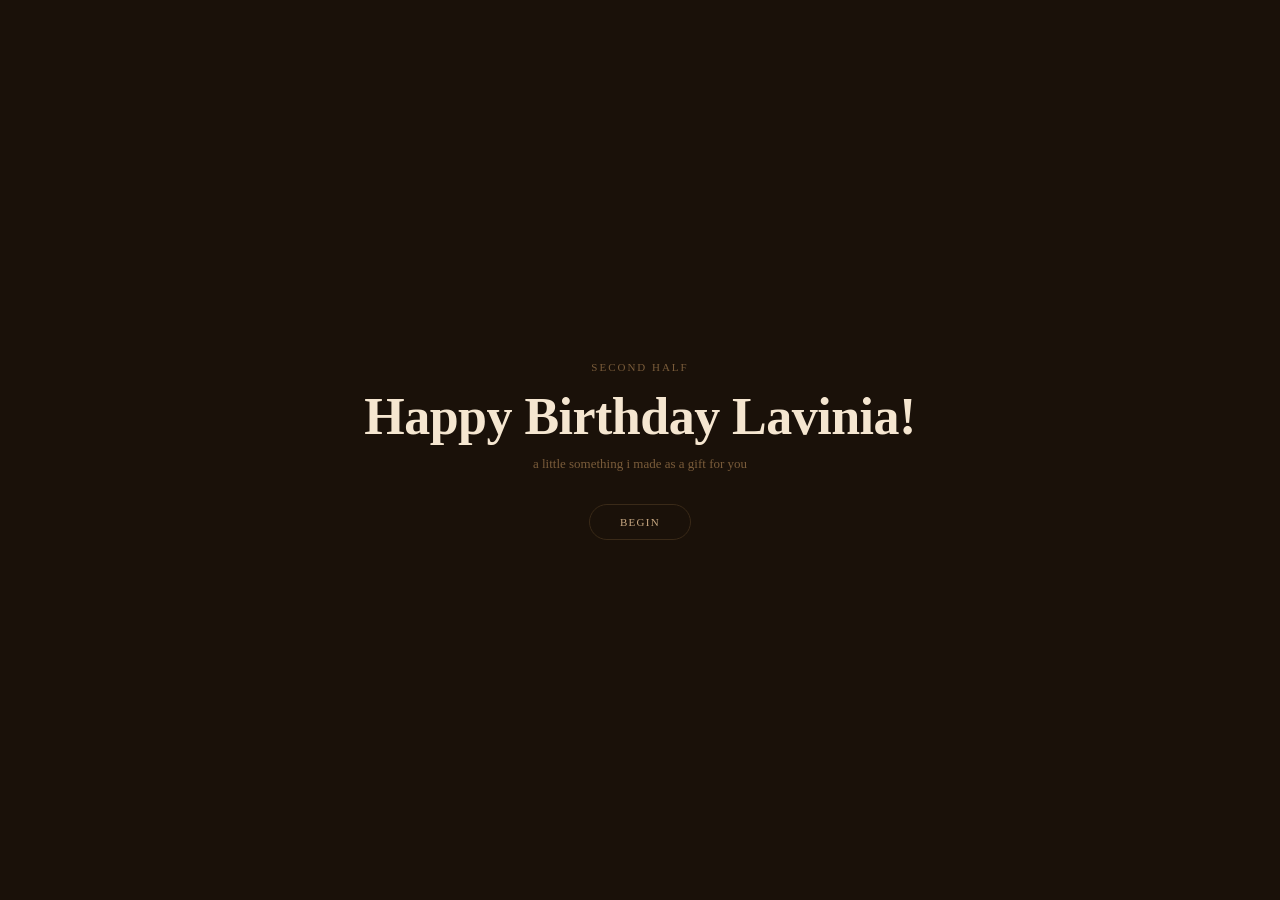
==== index.html @ 95949c0f "fixed namvigation between indes and gallery.html, escape key on lightbox" ====
<!DOCTYPE html>
<html lang="en">
<head>
  <meta charset="UTF-8">
  <meta name="viewport" content="width=device-width, initial-scale=1.0">
  <title>Second Half</title>
  <link rel="stylesheet" href="style.css">
</head>
<body>

  <!-- Intro screen -->
  <section id="intro" class="screen active">
    <p class="eyebrow">Second Half</p>
    <h1 class="title">Happy Birthday Lavinia!</h1>
    <p class="sub">a little something i made as a gift for you</p>
    <button id="begin-btn" class="button">begin</button>
    <div class="nav-dots">
      <span class="dot active"></span>
      <span class="dot"></span>
      <span class="dot"></span>
      <span class="dot"></span>
      <span class="dot"></span>
    </div>
  </section>

  <!-- Chapter 1 — Photos -->
  <section id="ch1" class="screen">
    <p class="eyebrow">Chapter one</p>
    <h2 class="title">Pics of you I love</h2>
    <div class="chapter-nav">
      <button class="prev-btn button" data-prev="intro">Intro</button>
      <button id="gallery-btn" class="button">Next</button>
    </div>
  </section>

  <!-- Chapter 2 — Music break -->
  <section id="ch2" class="screen">
    <p class="eyebrow">Chapter two</p>
    <h2 class="title">Music break</h2>
    <div class="music-player">
      <!-- player goes here later -->
    </div>
    <div class="chapter-nav">
      <button id="ch2-prev-btn" class="prev-btn button" >Prev</button>
      <button class="next-btn button" data-next="ch3">Next</button>
    </div>
  </section>

  <!-- Chapter 3 — What I learnt -->
  <section id="ch3" class="screen">
    <p class="eyebrow">Chapter three</p>
    <h2 class="title">What I learnt from you</h2>
    <div class="reflections">
      <!-- written content goes here later -->
    </div>
    <div class="chapter-nav">
      <button class="prev-btn button" data-prev="ch2">← Ch. 2</button>
      <button class="next-btn button" data-next="ch4">Ch. 4 →</button>
    </div>
  </section>

  <!-- Chapter 4 — Music break 2 -->
  <section id="ch4" class="screen">
    <p class="eyebrow">Chapter four</p>
    <h2 class="title">Music break</h2>
    <div class="music-player">
      <!-- player goes here later -->
    </div>
    <div class="chapter-nav">
      <button class="prev-btn button" data-prev="ch3">← Ch. 3</button>
      <button class="next-btn button" data-next="ch5">Ch. 5 →</button>
    </div>
  </section>

  <!-- Chapter 5 — Letter -->
  <section id="ch5" class="screen">
    <p class="eyebrow">Chapter five</p>
    <h2 class="title">A letter to you</h2>
    <div class="letter">
      <!-- letter goes here later -->
    </div>
    <div class="chapter-nav">
      <button class="prev-btn button" data-prev="ch4">← Ch. 4</button>
    </div>
  </section>

  <script src="script.js"></script>
</body></html>
---- style.css ----
* {
  margin: 0;
  padding: 0;
  box-sizing: border-box;
}

:root {
  --bg: #1a1109;
  --dark: #3a2a18;
  --mid: #7a5c3a;
  --sand: #c8a882;
  --cream: #f5e6d0;
}

body {
  background: var(--bg);
  color: var(--cream);
  font-family: 'Georgia', serif;
  height: 100vh;
  overflow: hidden;
}

.screen {
  position: fixed;
  inset: 0;
  display: flex;
  flex-direction: column;
  align-items: center;
  justify-content: center;
  padding: 48px 32px;
  text-align: center;
  opacity: 0;
  pointer-events: none;
  transition: opacity 0.8s ease;
}

.screen.active {
  opacity: 1;
  pointer-events: all;
}

.eyebrow {
  font-size: 11px;
  letter-spacing: 0.18em;
  text-transform: uppercase;
  color: var(--mid);
  margin-bottom: 14px;
  animation: fadeIn 0.8s ease forwards;
}

.title {
  font-family: 'Georgia', serif;
  font-size: 52px;
  font-weight: 700;
  color: var(--cream);
  margin-bottom: 10px;
  letter-spacing: -0.01em;
}

.word {
  display: inline-block;
  opacity: 0;
  animation: fadeIn 0.6s ease forwards;
}

.sub {
  font-size: 13px;
  color: var(--mid);
  opacity: 0;
  margin-bottom: 32px;
  animation: fadeIn 0.8s ease forwards;
  animation-delay: 2s;
}

#begin-btn {
  font-family: 'Georgia', serif;
  font-size: 11px;
  letter-spacing: 0.12em;
  text-transform: uppercase;
  color: var(--sand);
  opacity: 0;
  border: 0.5px solid var(--dark);
  background: transparent;
  padding: 11px 30px;
  border-radius: 40px;
  cursor: pointer;
  transition: color 0.2s, border-color 0.2s;
  animation: fadeIn 0.8s ease forwards;
  animation-delay: 3s;
}

#begin-btn:hover {
  color: var(--cream);
  border-color: var(--mid);
}

.button {
  font-family: 'Georgia', serif;
  font-size: 11px;
  letter-spacing: 0.12em;
  text-transform: uppercase;
  color: var(--sand);
  border: 0.5px solid var(--dark);
  background: transparent;
  padding: 11px 30px;
  border-radius: 40px;
  cursor: pointer;
  transition: color 0.2s, border-color 0.2s;
}

.button:hover {
  color: var(--cream);
  border-color: var(--mid);
}

.gallery {
  display: flex;
  flex-direction: column;
  align-items: center;
  text-align: center;
  max-width: 1100px;
  margin: 0 auto;
  padding: 48px 56px;
}

.gallery .title {
  padding-bottom: 30px;
}

#boxA {
  grid-area: A;
}

#boxB {
  grid-area: B;
}

#boxC {
  grid-area: C;
}

#boxD {
  grid-area: D;
}

#boxE {
  grid-area: E;
}

#boxF {
  grid-area: F;
}

#boxG {
  grid-area: G;
}

#boxH {
  grid-area: H;
}

#boxS1 {
  grid-area: S1;
  display: flex;
  flex-direction: column;
  justify-content: center;
}

#boxS2 {
  grid-area: S2;
  display: flex;
  flex-direction: column;
  justify-content: center;

}

#boxS3 {
  grid-area: S3;
}


.photo-grid {
  background: var(--bg);
  max-width: 1100px;
  margin: 0 auto;
  /* padding: 48px 56px; */
  display: grid;
  grid-gap: 15px;
  grid-template-columns: 1fr 1fr 1fr;
  grid-template-rows: 250px 250px 250px 250px 180px 250px 250px;
  grid-template-areas:
    "A B B"
    "A C S1"
    "S2 C D"
    "E E D"
    "S3 S3 S3"
    "H F F"
    "H G G";
}

.myBox {
  height: 100%;
  /* border: 1px solid; */
  border-radius: 5px;
  padding: 10px;
}


.photo-card {
  display: flex;
  flex-direction: column;
  height: 100%;
  padding-bottom: 8px;
}

.photo-card img {
  flex: 1;
  min-height: 0;
  width: 100%;
  object-fit: cover;
}

.caption {
  padding-top: 20px;
  font-size: 11px;
  color: var(--sand);
  flex-shrink: 0;
  text-align: center;
}

.lavinia {
  font-size: 7rem;
  font-weight: 300;
  letter-spacing: 0.15em;
  color: var(--sand);
  text-align: center;
}

.date {
  font-size: 0.9rem;
  letter-spacing: 0.2rem;
  color: var(--sand);
}

.quote {
  font-style: italic;
  font-size: 1rem;
  text-align: left;
  color: var(--sand);
}

.link-btn {
  font-size: 11px;
  text-decoration: none;
  letter-spacing: 0.12em;
  text-transform: uppercase;
  color: var(--sand);
  opacity: 0;
  border: 0.5px solid var(--dark);
  background: transparent;
  padding: 11px 30px;
  border-radius: 40px;
  cursor: pointer;
  transition: color 0.2s, border-color 0.2s;
  animation: fadeIn 0.8s ease forwards;
  animation-delay: 3s;
}

.lightbox {
  position: fixed;
  inset: 0;
  display: flex;
  flex-direction: column;
  align-items: center;
  justify-content: center;
  padding: 48px 32px;
  opacity: 0;
  pointer-events: none;
  background: rgba(0, 0, 0, 0.85);
  z-index: 1000;
  transition: opacity 0.8s ease;
}

.lightbox.active {
  opacity: 1;
  pointer-events: all;
}

.lightbox-img {
  max-width: 70vw;
  max-height: 70vh;
  object-fit: contain;
}

.lightbox-sub {
  padding: 10px;
}

.lightbox-date{
  font-size: 0.9rem;
  letter-spacing: 0.2rem;
  color: var(--sand);

}

.lightbox-quote{
  font-style: italic;
  font-size: 1rem;
  text-align: left;
  color: var(--sand);
}

.lightbox-lavinia{
  font-size: 7rem;
  font-weight: 300;
  letter-spacing: 0.15em;
  color: var(--sand);
  text-align: center;
}

@keyframes fadeIn {
  from {
    opacity: 0;
    transform: translateY(20px);
  }

  to {
    opacity: 1;
    transform: translateY(0px);
  }
}
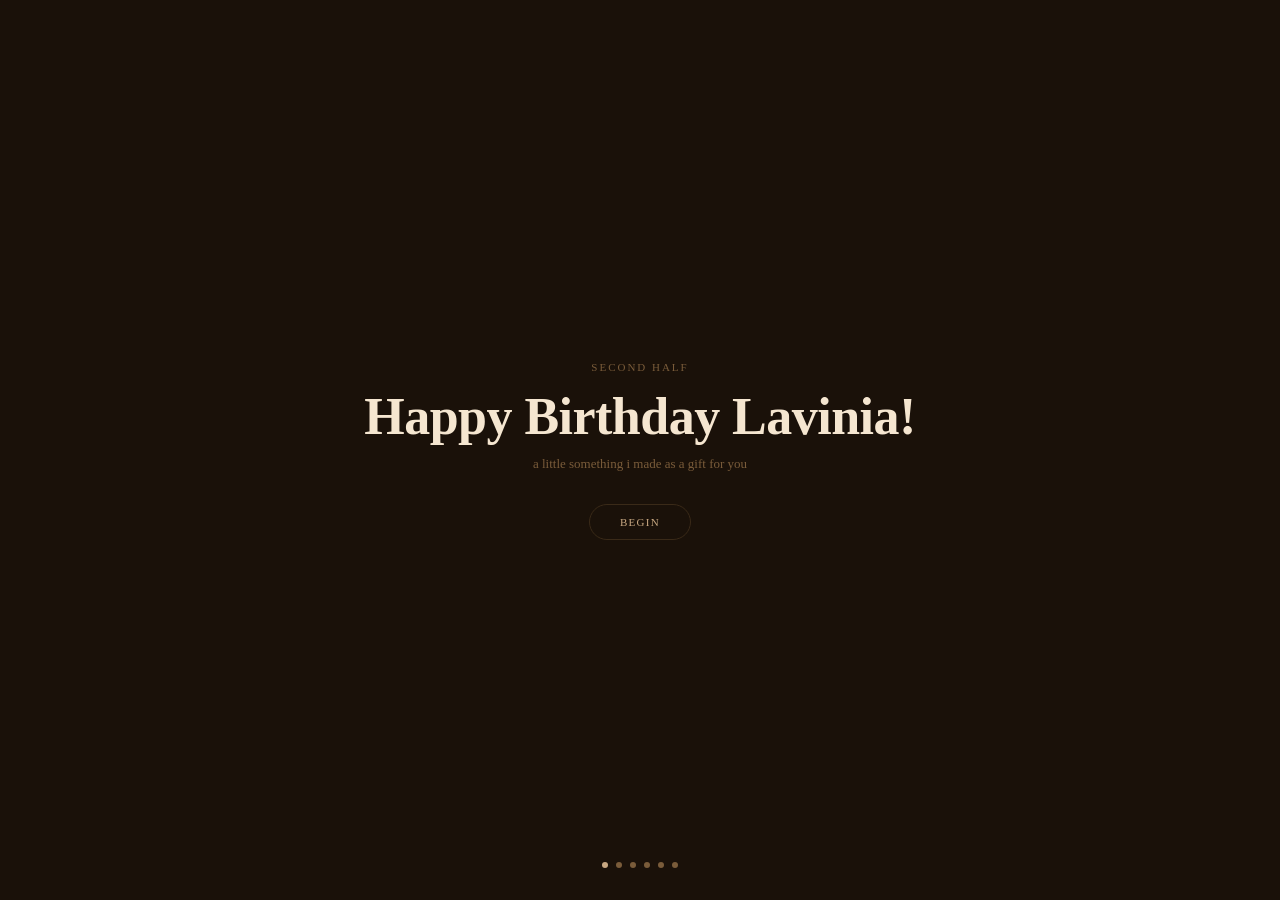
==== commit 5272bf26: "added nav dots and content to s1, s2 and s3" ====
--- a/index.html
+++ b/index.html
@@ -1,11 +1,13 @@
 <!DOCTYPE html>
 <html lang="en">
+
 <head>
   <meta charset="UTF-8">
   <meta name="viewport" content="width=device-width, initial-scale=1.0">
   <title>Second Half</title>
   <link rel="stylesheet" href="style.css">
 </head>
+
 <body>
 
   <!-- Intro screen -->
@@ -14,13 +16,6 @@
     <h1 class="title">Happy Birthday Lavinia!</h1>
     <p class="sub">a little something i made as a gift for you</p>
     <button id="begin-btn" class="button">begin</button>
-    <div class="nav-dots">
-      <span class="dot active"></span>
-      <span class="dot"></span>
-      <span class="dot"></span>
-      <span class="dot"></span>
-      <span class="dot"></span>
-    </div>
   </section>
 
   <!-- Chapter 1 — Photos -->
@@ -37,11 +32,52 @@
   <section id="ch2" class="screen">
     <p class="eyebrow">Chapter two</p>
     <h2 class="title">Music break</h2>
+    <div class="chapter-nav">
+      <button id="ch2-prev-btn" class="prev-btn button">Prev</button>
+      <button class="next-btn button" data-next="ch2-main">Next</button>
+    </div>
+  </section>
+
+  <section id="ch2-main" class="screen">
+    <p class="eyebrow">Chapter two</p>
+    <h2 class="title">Music break</h2>
     <div class="music-player">
       <!-- player goes here later -->
-    </div>
-    <div class="chapter-nav">
-      <button id="ch2-prev-btn" class="prev-btn button" >Prev</button>
+      <div class="song-card active" id="ch2-song1">
+        <iframe data-testid="embed-iframe" style="border-radius:12px"
+          src="https://open.spotify.com/embed/track/3SeDS5sSoWnwAZvVgkdKzf?utm_source=generator" width="100%" height="152"
+          frameBorder="0" allowfullscreen=""
+          allow="autoplay; clipboard-write; encrypted-media; fullscreen; picture-in-picture" loading="lazy"></iframe>
+        <p class="song-note">Reminds me of you. first song i started listening to because of you</p>
+      </div>
+      <div class="song-card" id="ch2-song2">
+        <iframe data-testid="embed-iframe" style="border-radius:12px"
+          src="https://open.spotify.com/embed/track/4PwWESSlTwzvw9B7bmtTLS?utm_source=generator" width="100%" height="152"
+          frameBorder="0" allowfullscreen=""
+          allow="autoplay; clipboard-write; encrypted-media; fullscreen; picture-in-picture" loading="lazy"></iframe>
+        <p class="song-note">A song that i didnt really like at first but slowly grew on me mainly because you like the album so much and you probably love those flowers more than me *sad emoji*</p>
+      </div>
+      <div class="song-card" id="ch2-song3">
+        <iframe data-testid="embed-iframe" style="border-radius:12px"
+          src="https://open.spotify.com/embed/track/6x0v6SaLC9E4XY39efEeCs?utm_source=generator" width="100%" height="152"
+          frameBorder="0" allowfullscreen=""
+          allow="autoplay; clipboard-write; encrypted-media; fullscreen; picture-in-picture" loading="lazy"></iframe>
+        <p class="song-note">We broke up on a saturday and i played this first thing on a sunday morning cause i saw it on your airbuds. i kinda regretted it cause it was too vibey for the occasion </p>
+      </div>
+      <div class="song-card" id="ch2-song4">
+        <iframe data-testid="embed-iframe" style="border-radius:12px"
+          src="https://open.spotify.com/embed/track/2xlV2CuWgpPyE9e0GquKDN?utm_source=generator" width="100%" height="152"
+          frameBorder="0" allowfullscreen=""
+          allow="autoplay; clipboard-write; encrypted-media; fullscreen; picture-in-picture" loading="lazy"></iframe>
+        <p class="song-note">You added it to a jam queue. and ive been listening to it ever since. it has an euphoric vibe. i like it. thank you</p>
+      </div>
+      <div class="song-nav">
+        <button class="button" id="ch2-song-prev"><</button>
+        <button class="button" id="ch2-song-next">></button>
+      </div>
+    </div>
+    <div class="chapter-nav">
+      <button id="ch2-prev-btn" class="prev-btn button">Prev</button>
       <button class="next-btn button" data-next="ch3">Next</button>
     </div>
   </section>
@@ -49,10 +85,27 @@
   <!-- Chapter 3 — What I learnt -->
   <section id="ch3" class="screen">
     <p class="eyebrow">Chapter three</p>
-    <h2 class="title">What I learnt from you</h2>
+    <h2 class="title">Reflections</h2>
     <div class="reflections">
       <!-- written content goes here later -->
-    </div>
+      <div class="reflection-block">
+        <h3>What I Learnt From You</h3>
+        <ul>
+          <li>Being more social. Trusting people more without expecting them to hurt you later</li>
+          <li>Being more paitent. Trying to understand different perspectives</li>
+          <li>Not always needing to be right</li>
+        </ul>
+      </div>
+      <div class="reflection-block">
+        <h3>What You Taught Me</h3>
+        <ul>
+          <li>Not being scared to question things i dont understand</li>
+          <li>Questioning my upbringing. Trying to experience things that were unfamilliar and waere painted bad</li>
+          <li>Journaling and being open-minded to improving yourself</li>
+        </ul>
+      </div>
+    </div>
+  
     <div class="chapter-nav">
       <button class="prev-btn button" data-prev="ch2">← Ch. 2</button>
       <button class="next-btn button" data-next="ch4">Ch. 4 →</button>
@@ -65,6 +118,50 @@
     <h2 class="title">Music break</h2>
     <div class="music-player">
       <!-- player goes here later -->
+      <div class="song-card active" id="ch4-song1">
+        <iframe data-testid="embed-iframe" style="border-radius:12px"
+        src="https://open.spotify.com/embed/track/4NSeZccoDcgpFsh90JVlrm?utm_source=generator" width="100%"
+        height="152" frameBorder="0" allowfullscreen=""
+        allow="autoplay; clipboard-write; encrypted-media; fullscreen; picture-in-picture" loading="lazy"></iframe>
+        <p class="song-note">Another one of the breakup songs. this one did damage to me i wont even lie. but i like it regardless. makes me calm and reflective, a lil bit of that never hurts anyone right?</p>
+      </div>
+      <div class="song-card" id="ch4-song2">
+        <iframe data-testid="embed-iframe" style="border-radius:12px"
+        src="https://open.spotify.com/embed/track/64ircYoqL31h8dhGPpiUYO?utm_source=generator" width="100%"
+        height="152" frameBorder="0" allowfullscreen=""
+        allow="autoplay; clipboard-write; encrypted-media; fullscreen; picture-in-picture" loading="lazy"></iframe>
+        <p class="song-note">Everytime i listen to this song i think of you in some short film aesthetic. driving around. hair blowing in wind uk shi like that.</p>
+      </div>
+      <div class="song-card" id="ch4-song3">
+        <iframe data-testid="embed-iframe" style="border-radius:12px"
+        src="https://open.spotify.com/embed/track/0Bq9VjpPqkP3Mbq4Ui2mbo?utm_source=generator" width="100%"
+        height="152" frameBorder="0" allowfullscreen=""
+        allow="autoplay; clipboard-write; encrypted-media; fullscreen; picture-in-picture" loading="lazy"></iframe>
+        <p class="song-note">Maybe the only song that doesnt necessarily remind me of you per se but feels like im giving you a hug? you're giving me a hug? idk it just feels like a nice hug</p>
+      </div>
+      <div class="song-card " id="ch4-song4">
+        <iframe data-testid="embed-iframe" style="border-radius:12px"
+          src="https://open.spotify.com/embed/track/1EtuMOssvtZhPEWPB3VWzw?utm_source=generator" width="100%" height="152"
+          frameBorder="0" allowfullscreen=""
+          allow="autoplay; clipboard-write; encrypted-media; fullscreen; picture-in-picture" loading="lazy"></iframe>
+        <p class="song-note">Question: What does this song remind you of?</p>
+        <button class="button reveal-btn" id="ch4-reveal-btn">show me what it reminds you of</button>
+        <p class="song-note reveal-note" id="ch4-reveal-note">This is the song that "set the mood" for our first kiss</p>
+      </div>
+      <div class="song-card" id="ch4-song5">
+        <p class="bonus-song">Bonus Song</p>
+        <iframe data-testid="embed-iframe" style="border-radius:12px"
+          src="https://open.spotify.com/embed/track/1GSDRprmJVRV2bDtaG6jBn?utm_source=generator" width="100%" height="152"
+          frameBorder="0" allowfullscreen=""
+          allow="autoplay; clipboard-write; encrypted-media; fullscreen; picture-in-picture" loading="lazy"></iframe>
+        <p class="song-note">Just recently started listening to this and i want you to listen to it too cause i like it</p>
+      </div>
+
+    </div>
+    <div class="song-nav">
+      <button class="button" id="ch4-song-prev"><</button>
+          <button class="button" id="ch4-song-next">></button>
+    </div>
     </div>
     <div class="chapter-nav">
       <button class="prev-btn button" data-prev="ch3">← Ch. 3</button>
@@ -77,12 +174,99 @@
     <p class="eyebrow">Chapter five</p>
     <h2 class="title">A letter to you</h2>
     <div class="letter">
-      <!-- letter goes here later -->
-    </div>
-    <div class="chapter-nav">
-      <button class="prev-btn button" data-prev="ch4">← Ch. 4</button>
-    </div>
-  </section>
-
-  <script src="script.js"></script>
-</body></html>+      <p class="letter-greeting">Happy birthday Babyguirl</p>
+      <p>Hi. Jayden here. Happy birthday to you. You're 19 now. I
+        wish I was 19, I feel like I’m growing old but at least I get to grow with you,
+        so I guess it’s all good. I just wanted to say that I’m sorry if I sounded
+        harsh yesterday because I found out that the plans I made for this month might
+        not happen. but don’t worry about it. it’s your birthday so we're gonna
+        celebrate it. Karaoke? Fufu? A cake? Pictures in the park? I promise this time I
+        would give you suggestions. </p>
+      <p>I was writing this while thinking. It’s already a year? I don’t
+        know but it feels like yesterday we started dating. I wish I could go back to
+        seeing the girl with the orange hair and boots outside that everyone was
+        gawking at. The day we walked to Surbiton station from Seething Wells. The day
+        we rode the boat on the riverside, and I taught you how to ride the boat.
+        Isabella plantation and the McDonald trip in Aldi or something. I feel like I
+        took all that for granted and I want to go back ngl. When we were "just
+        friends" you know. </p>
+      <p>Also, it’s been a year, and I feel like I’ve known you for
+        like 30 years or something (the time isn't specific). I just feel like I’ve
+        known you for a while. Mainly because I’ve changed a lot. Sometimes I wonder if
+        I would be the person that I am without you by my side. Someone taught me
+        gratitude. I don’t really know exactly what that means but I am grateful for
+        who I am and who I’m going to become. Someone decided to become a baby and
+        started throwing tantrums, so I learnt how to be a little more patient with
+        people. honestly, I don’t really think I’m patient but i had a customer at work
+        tell me that I’m very patient even with all the pressure in the store. I guess it’s
+        a testament to how well you've raised me lol. Someone taught me to wrestle with
+        things I don’t really understand. Don’t be afraid to ask questions and don’t be
+        afraid to believe and understand what you really believe. Maybe you didn’t
+        explicitly say these things but being with you has made me question stuff I
+        used to believe in. I ask questions not because I want to dismiss something but
+        understand things from another perspective. which carries me here. Someone
+        taught me how to be more compassionate and understand other people's
+        perspectives. I used to think there's only yes and no to every question. but I
+        started to think that maybe is actually nuance. I’m trying to be smart and
+        smooth with words but all I’m trying to say is it doesn’t always have to be
+        white or black. it could be grey? idk. hot and cold? maybe warm instead yk or
+        lukewarm or something I don’t think I’m making sense but maybe logic isn’t the
+        only thing that matters. I’m trying to unlearn that but there was a time where I
+        used to think that logic solves every problem and there's nothing like nuance. Oh,
+        also someone helped me find confidence in myself. I feel better taking pictures
+        now so thank you for dressing me up and giving me fit recommendations. I hope
+        you dress me up more in the future to come. </p>
+      <p>Also, I find it really impressive how you're working two
+        jobs. I swear I would pass out. you really are a strong woman. you're pretty
+        and funny as shi. You have nice fashion sense, and you are a great stylist. My
+        stylist. Your cooking is great and I’m not even joking. Your mango and sticky
+        rice? Omdsss. Even your buldak tastes like a 5-star meal I aint even joking.
+        You say you don’t like kids but you're really good with them I won’t lie. I
+        like how you're careful and caring. I like how you try to understand me every
+        time I come to you with problems instead of using them against me and I really appreciate
+        it genuinely. And I really appreciate you taking care of me and I promise to
+        strive to take care of you too and treat you well. </p>
+      <p>Alot of yappatronics but everything I said can be summarised
+        in one paragraph. First of all, change all the likes to love because I really
+        love you soo much and I’m really grateful for you. You always ask me if I would
+        love you forever and honestly, I can’t imagine life with anyone else in your
+        place. I love you dearly and I wish you a very happy birthday. I was going
+        through this letter, and I realised that there’s a lot of “I” s. Which is weird
+        cause its supposed to be a letter for you on your birthday. But when I think
+        about it, it makes sense. I don’t think its selfish cause to me, everything I have
+        learnt and experienced is an extension of who you are as a person. Its proof of
+        your 19th year in my life. And so yeah, although it’s “I” s and
+        stuff it’s more like “I am this and that because you exist in my life”. I pray
+        that you get 19 more years of joy, grace, success, happiness, money, strength,
+        knowledge, wisdom, everything good life has to offer. I love you very much and I
+        can’t wait to spend more years with you. </p>
+      <!-- etc -->
+      <p class="letter-sign">Love,<br>Jayden Himothy Arthur</p>
+    </div>
+    <div class="chapter-nav">
+      <button class="prev-btn button" data-prev="ch4">Prev</button>
+      <button class="next-btn button" data-next="ch6">Next</button>
+    </div>
+  </section>
+
+    <!-- Chapter 6 — The End -->
+  <section id="ch6" class="screen">
+    <p class="eyebrow">Happy Birthday Lavinia Zin</p>
+    <h2 class="title">The End</h2>
+    <p class="sub">enjoy your birthday birthday gurl</p>
+    <div class="chapter-nav">
+      <button class="prev-btn button" data-prev="ch5">← Ch. 5</button>
+    </div>
+  </section>
+<div class="nav-dots" id="nav-dots">
+  <span class="dot" data-chapter="intro"></span>
+  <span class="dot" data-chapter="ch1"></span>
+  <span class="dot" data-chapter="ch2"></span>
+  <span class="dot" data-chapter="ch3"></span>
+  <span class="dot" data-chapter="ch4"></span>
+  <span class="dot" data-chapter="ch5"></span>
+</div> 
+<script src="script.js"></script>
+</body>
+
+</html>
--- a/style.css
+++ b/style.css
@@ -183,6 +183,7 @@
   background: var(--bg);
   max-width: 1100px;
   margin: 0 auto;
+  margin-bottom: 20px;
   /* padding: 48px 56px; */
   display: grid;
   grid-gap: 15px;
@@ -211,6 +212,7 @@
   flex-direction: column;
   height: 100%;
   padding-bottom: 8px;
+  animation: fadeIn 0.6s ease forwards;
 }
 
 .photo-card img {
@@ -247,6 +249,10 @@
   font-size: 1rem;
   text-align: left;
   color: var(--sand);
+}
+
+.date, .quote, .lavinia {
+  animation: fadeIn 0.6s ease forwards;
 }
 
 .link-btn {
@@ -318,6 +324,172 @@
   text-align: center;
 }
 
+.music-player {
+  width: 100%;
+  max-width: 600px;
+  margin: 0 auto;
+}
+
+.song-card {
+  display: none;
+}
+
+.song-card.active {
+  display: block;
+}
+
+.song-nav {
+  display: flex;
+  justify-content: center;
+  align-items: center;
+  gap: 1rem;
+  margin-top: 2rem;
+  margin-bottom: 0.5rem;
+}
+
+.song-counter {
+  color: var(--sand);
+  font-size: 0.85rem;
+  letter-spacing: 0.1em;
+}
+
+.song-note {
+  margin-top: 1.5rem;
+  color: var(--cream);
+  font-size: 0.95rem;
+  line-height: 1.7;
+}
+
+.bonus-song{
+  color: var(--cream);
+  font-size: 1rem;
+  margin-bottom: 20px;
+}
+
+.reflections {
+  overflow-y: auto;
+  max-height: 70vh;
+  padding: 0 2rem;
+  display: flex;
+  flex-direction: column;
+  align-items: center;
+  gap: 3rem;
+  margin-bottom: 20px;
+}
+
+.reflection-block h3 {
+  font-size: 0.75rem;
+  letter-spacing: 0.2em;
+  text-transform: uppercase;
+  color: var(--sand);
+  margin-bottom: 1.5rem;
+}
+
+.reflection-block ul {
+  list-style: none;
+  padding: 0;
+  display: flex;
+  flex-direction: column;
+  gap: 1.2rem;
+}
+
+.reflection-block ul li {
+  font-size: 1.1rem;
+  color: var(--cream);
+  line-height: 1.7;
+  padding-left: 1.5rem;
+  border-left: 2px solid var(--sand);
+}
+
+.reflection-block ul {
+  text-align: left;
+  width: 100%;
+  max-width: 600px;
+}
+
+.reveal-note {
+  opacity: 0;
+  max-height: 0;
+  overflow: hidden;
+  transition: opacity 0.6s ease, max-height 0.6s ease;
+}
+
+.reveal-note.visible {
+  opacity: 1;
+  max-height: 200px;
+}
+
+.letter {
+  overflow-y: auto;
+  max-height: 70vh;
+  padding: 0 2rem;
+  max-width: 640px;
+  width: 100%;
+  text-align: left;
+  display: flex;
+  flex-direction: column;
+  gap: 1.4rem;
+  margin-bottom: 20px;
+}
+
+.letter p {
+  font-size: 1rem;
+  line-height: 1.9;
+  color: var(--cream);
+}
+
+.letter-greeting {
+  font-size: 1.5rem;
+  font-weight: 700;
+  color: var(--cream);
+}
+
+.letter-sign {
+  font-style: italic;
+  color: var(--sand);
+  margin-top: 1rem;
+}
+
+.letter {
+  -ms-overflow-style: none;  /* IE */
+  scrollbar-width: none;     /* Firefox */
+}
+
+.reflections {
+  -ms-overflow-style: none;
+  scrollbar-width: none;
+}
+
+.letter::-webkit-scrollbar {
+  display: none;
+}
+
+.reflections::-webkit-scrollbar {
+  display: none;
+}
+
+.nav-dots {
+  position: fixed;
+  bottom: 32px;
+  left: 50%;
+  transform: translateX(-50%);
+  display: flex;
+  gap: 8px;
+  z-index: 100;
+}
+
+.dot {
+  width: 6px;
+  height: 6px;
+  border-radius: 50%;
+  background: var(--mid);
+  transition: background 0.4s ease;
+}
+
+.dot.active {
+  background: var(--sand);
+}
+
 @keyframes fadeIn {
   from {
     opacity: 0;
